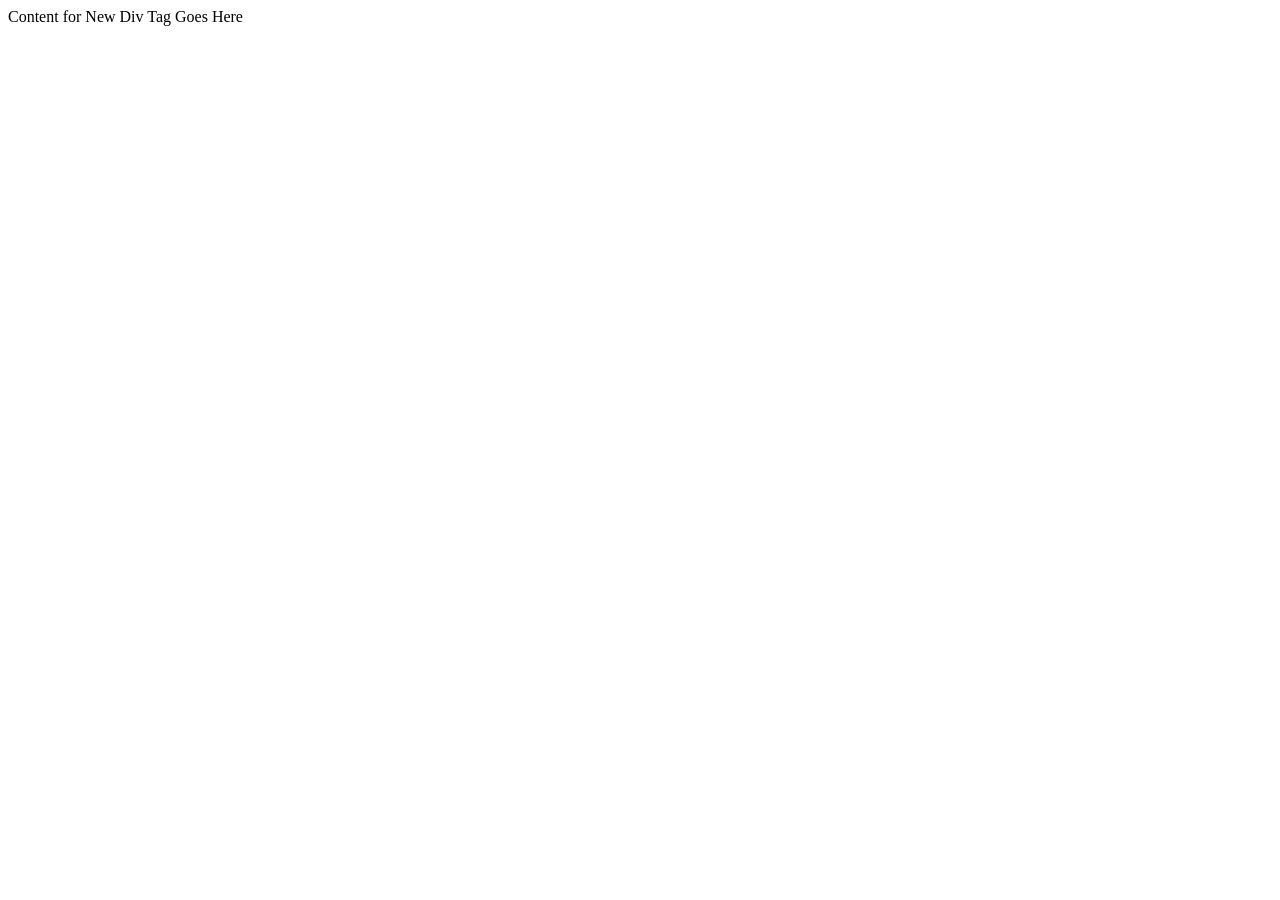
==== bayside/index.html @ 2e7a3531 "Add files via upload" ====
<!doctype html>
<html>
<head>
<meta charset="UTF-8">
<title>Bayside Home</title>
<link href="responsive.css" rel="stylesheet" type="text/css">
</head>

<body>
<div id="wrapper">Content for New Div Tag Goes Here</div>
</body>
</html>
---- bayside/responsive.css ----
@charset "UTF-8";
div {
}
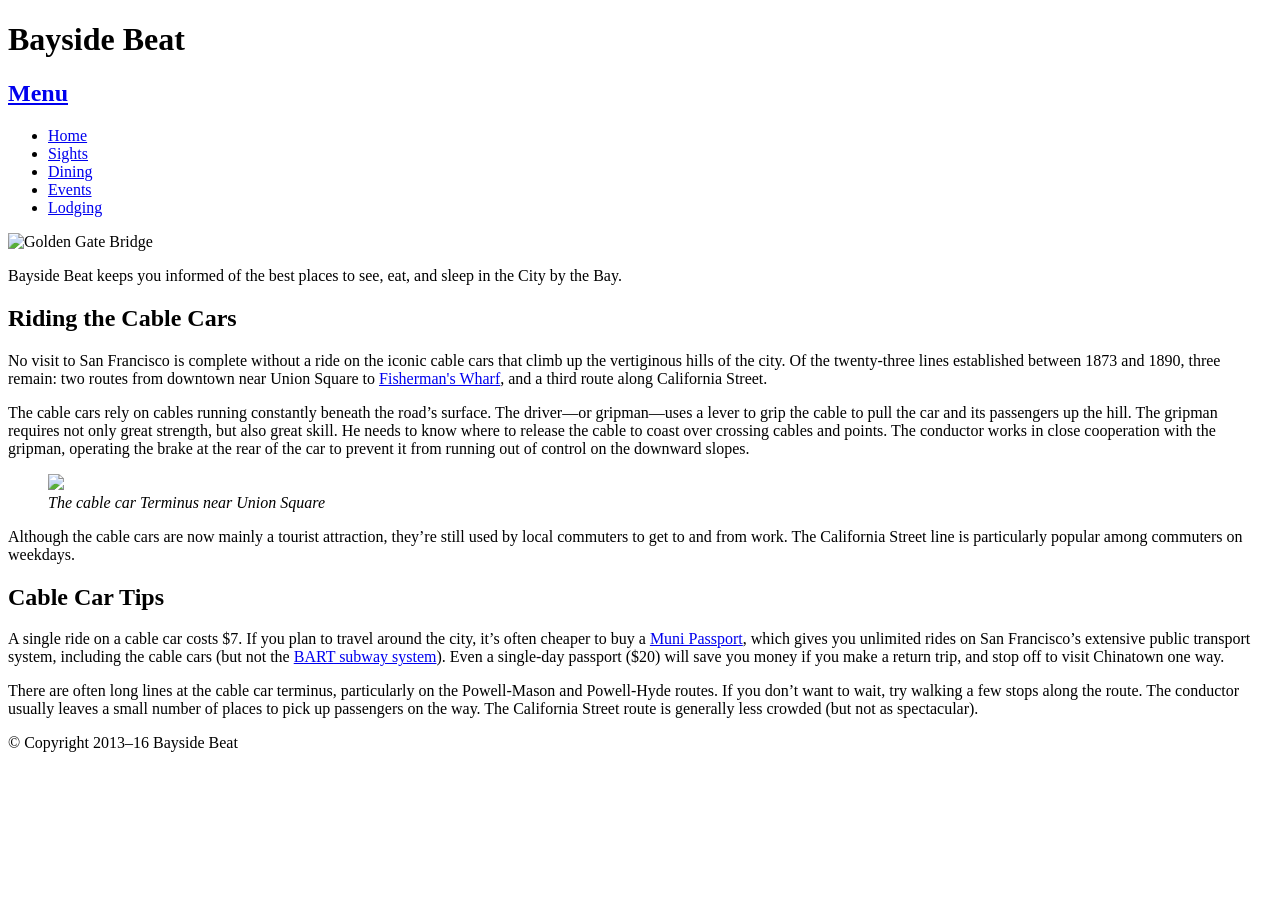
==== commit 705a42c0: "Update index.html" ====
--- a/bayside/index.html
+++ b/bayside/index.html
@@ -1,12 +1,49 @@
+
 <!doctype html>
 <html>
 <head>
 <meta charset="UTF-8">
-<title>Bayside Home</title>
-<link href="responsive.css" rel="stylesheet" type="text/css">
+<title>Bayside Beat: Cable Cars</title>
+<link href="styles/responsive.css" rel="stylesheet" type="text/css">
+<!--The following script tag downloads a font from the Adobe Edge Web Fonts server for use within the web page. We recommend that you do not modify it.--><script>var __adobewebfontsappname__="dreamweaver"</script><script src="http://use.edgefonts.net/source-sans-pro:n2,n4:default.js" type="text/javascript"></script>
 </head>
 
 <body>
-<div id="wrapper">Content for New Div Tag Goes Here</div>
+<div class="center" id="wrapper">
+  <header>
+    <h1>Bayside Beat</h1>
+    <nav id="navlinks">
+      <h2 id="menulink"><a href="#navlinks">Menu</a></h2>
+      <ul id="navlinks">
+        <li><a href="index.html">Home</a></li>
+        <li><a href="sights.html">Sights</a></li>
+        <li><a href="#">Dining</a></li>
+        <li><a href="#">Events</a></li>
+        <li><a href="#">Lodging</a></li>
+      </ul>
+    </nav>
+  </header>
+  <div id="hero">
+    <img src="images/golden_gate.jpg" alt="Golden Gate Bridge">
+    <p>Bayside Beat keeps you informed of the best places to see, eat, and sleep in the City by the Bay.</p>
+  </div>
+<main>
+    <h2>Riding the Cable Cars</h2>
+    <p>No visit to San Francisco is complete without a ride on the iconic cable cars that climb up the vertiginous hills of the city. Of the twenty-three lines established between 1873 and 1890, three remain: two routes from downtown near Union Square to <a href="http://fishermanswharf.org/" target="_blank">Fisherman's Wharf</a>, and a third route along California Street.</p>
+    <p>The cable cars rely on cables running constantly beneath the road&rsquo;s surface. The driver—or gripman—uses a lever to grip the cable to pull the car and its passengers up the hill. The gripman requires not only great strength, but also great skill. He needs to know where to release the cable to coast over crossing cables and points. The conductor works in close cooperation with the gripman, operating the brake at the rear of the car to prevent it from running out of control on the downward slopes.</p>
+    <figure><img src="images/cable_car1.jpg" class="grayscale">
+      <figcaption><em>The cable car Terminus near Union Square</em>&nbsp;</figcaption>
+    </figure>
+    <p>Although the cable cars are now mainly a tourist attraction, they&rsquo;re still used by local commuters to get to and from work. The California Street line is particularly popular among commuters on weekdays.</p>
+  </main>
+  <aside>
+    <h2>Cable Car Tips</h2>
+    <p>A single ride on a cable car costs $7. If you plan to travel around the city, it&rsquo;s often cheaper to buy a <a href="http://www.sfmta.com/cms/mfares/passports.htm" target="_blank">Muni Passport</a>, which gives you unlimited rides on San Francisco&rsquo;s extensive public transport system, including the cable cars (but not the <a href="http://www.bart.gov/" target="_blank">BART subway system</a>). Even a single-day passport ($20) will save you money if you make a return trip, and stop off to visit Chinatown one way.</p>
+    <p>There are often long lines at the cable car terminus, particularly on the Powell-Mason and Powell-Hyde routes. If you don&rsquo;t want to wait, try walking a few stops along the route. The conductor usually leaves a small number of places to pick up passengers on the way. The California Street route is generally less crowded (but not as spectacular).</p>
+  </aside>
+  <footer>
+    <p>© Copyright 2013–16 Bayside Beat</p>
+  </footer>
+</div>
 </body>
 </html>
